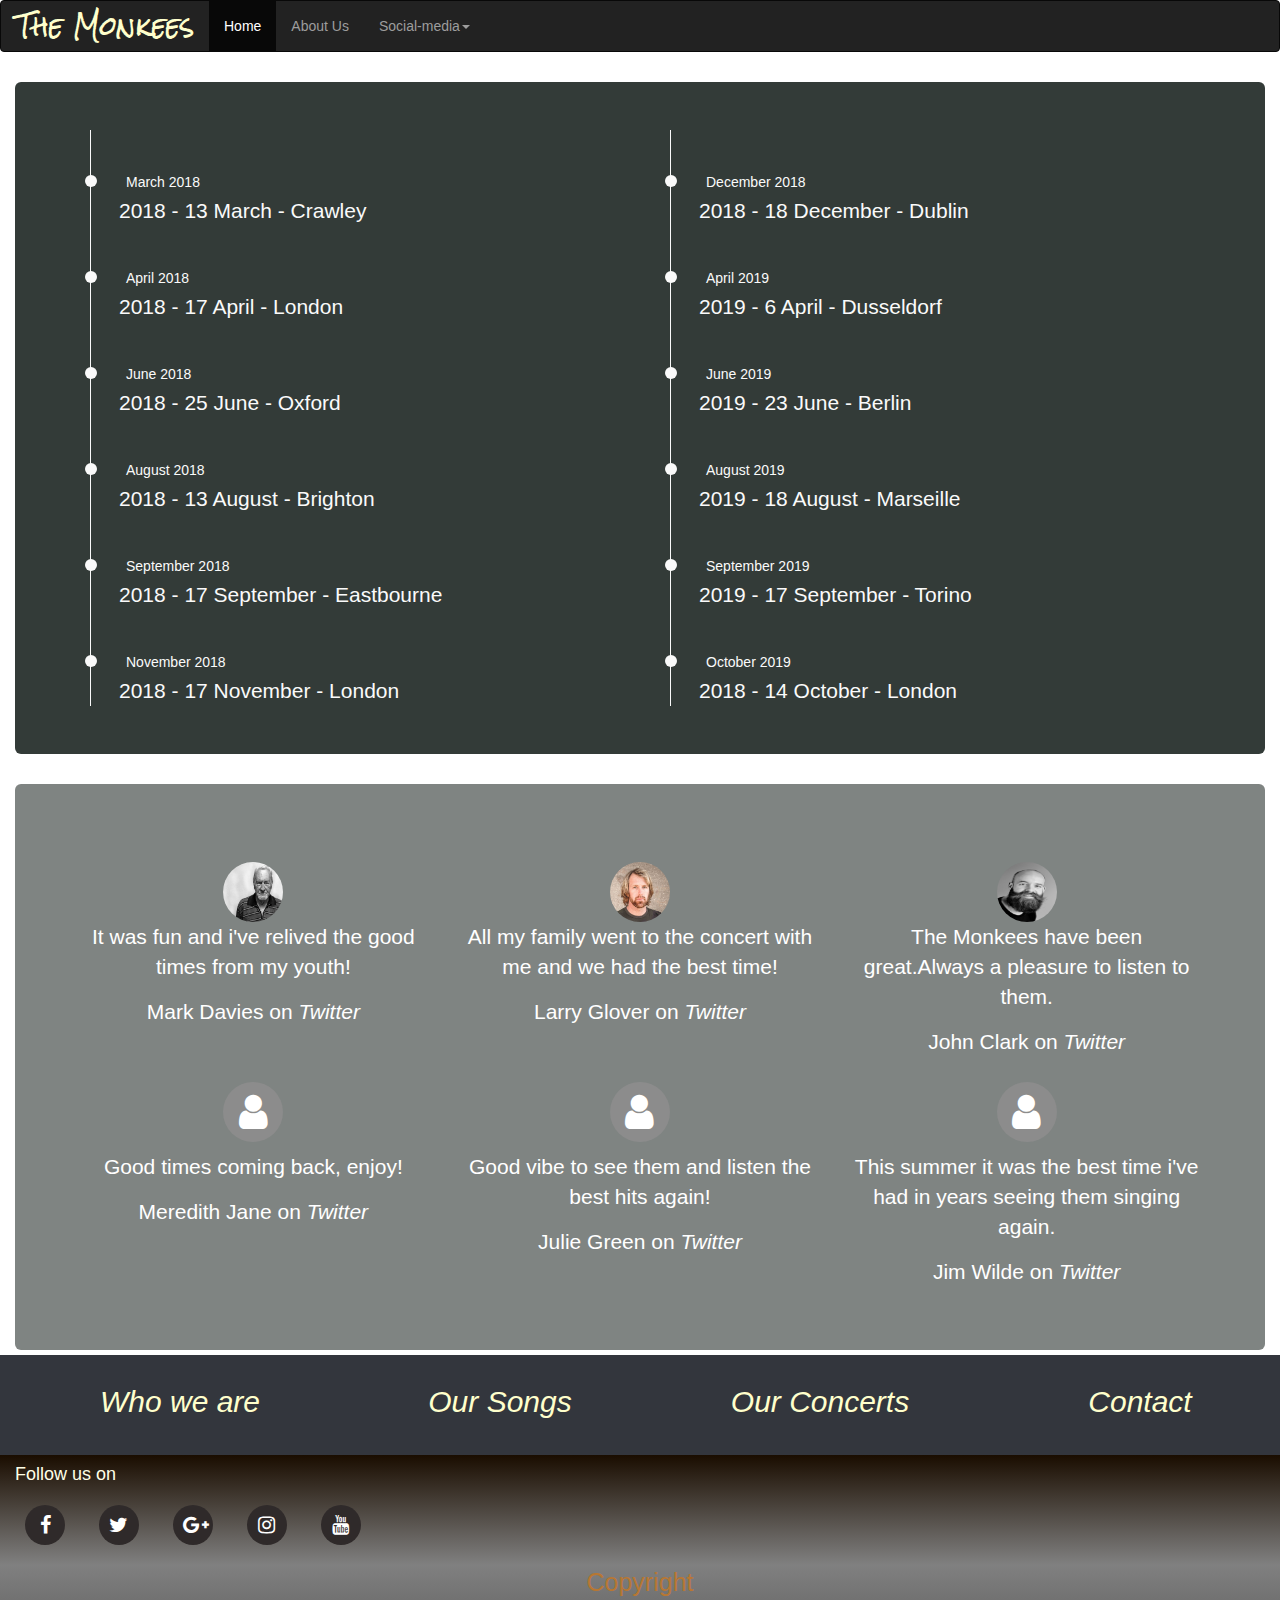
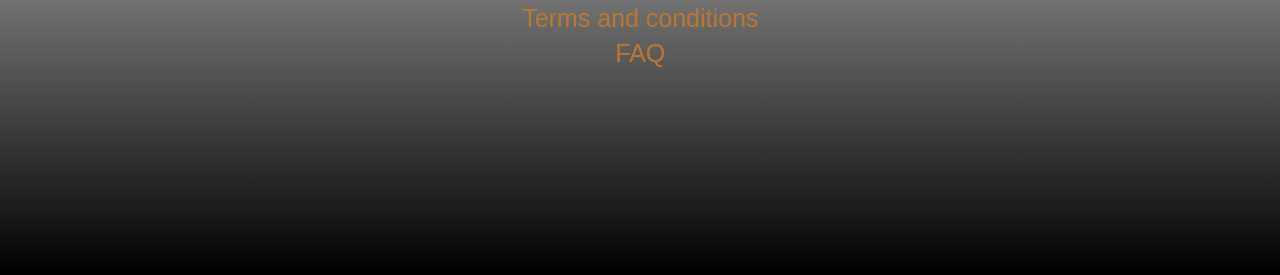
==== OurConcerts.html @ 3739e0bc "file names change" ====
<!DOCTYPE html>
<html lang="en">

<head>
    <title>OurConcerts</title>
    <meta charset="UTF-8">
    <meta name="viewport" content="width=device-width, initial-scale=1.0">
    <meta http-equiv="X-UA-Compatible" content="ie=edge">
    <link rel="stylesheet" href="https://stackpath.bootstrapcdn.com/bootstrap/3.3.7/css/bootstrap.min.css" type="text/css" />
    <link rel="stylesheet" href="https://stackpath.bootstrapcdn.com/font-awesome/4.7.0/css/font-awesome.min.css" type="text/css" />
    <link href="https://fonts.googleapis.com/css?family=Rock+Salt" rel="stylesheet">
    <link rel="stylesheet" href="css/style.css" />
</head>

<body>






    <!-- navbar starts-->
    <nav class="navbar navbar-inverse ">
        <div class="container-fluid">
            <div class="navbar-header">
                <a href="index.html" class="navbar-brand" id="navbarOne">
                    The Monkees
                </a>
                <a href="index.html" class="navbar-brand visible-xs" id="navbarOne">
                    <h6>Home</h6>
                </a>
                <button type="button" class="navbar-toggle collapsed" data-toggle="collapse" data-target="#collapseD">   
                    <span class="icon-bar"></span>
                    <span class="icon-bar"></span>
                    <span class="icon-bar"></span>
                </button>
            </div>
            <div class="navbar-collapse collapse" id="collapseD">
                <ul class="nav navbar-nav">
                    <li class="active"><a href="/index.html">Home</a></li>
                    <li><a href="/WhoWeAre.html">About Us</a></li>
                    <li class="visible-xs"><a href="#" data-toggle='modal' data-target=".bs-modal-lg" class="alphaThree">Sign In</a></li>

                    <li class="dropdown">
                        <a href="#" class=" dropdown-toggle" data-toggle="dropdown">Social-media<b class="caret"></b></a>
                        <ul class="dropdown-menu">
                            <li><a href="https://twitter.com/Twitter?ref_src=twsrc%5Egoogle%7Ctwcamp%5Eserp%7Ctwgr%5Eauthor">Twitter</a></li>
                            <li><a href="https://en-gb.facebook.com/">Facebook</a></li>
                            <li><a href="https://www.youtube.com/">You Tube</a></li>
                        </ul>
                    </li>
                </ul>
            </div>
        </div>
        <!---container-fluid--->
    </nav>
    <!-- navbar end-->

    <!---Jumbotron concerts --->
    <section class=" container-fluid  jumboFive">
        <div class=" centralThree  jumbotron " style="background-color:rgba(0, 10 , 6 , 0.8);">
            <div class="row">
                <div class=" jumboSix col-xs-12 col-sm-6">
                    <div class="container">

                        <div class="timeline-item" dates="March 2018">
                            <p id="conCerts">2018 - 13 March - Crawley</p>
                        </div>

                        <div class="timeline-item" dates="April 2018">
                            <p id="conCerts">2018 - 17 April - London</p>
                        </div>

                        <div class="timeline-item" dates="June 2018">
                            <p id="conCerts">2018 - 25 June - Oxford</p>
                        </div>

                        <div class="timeline-item" dates="August 2018">
                            <p id="conCerts">2018 - 13 August - Brighton</p>
                        </div>

                        <div class="timeline-item" dates="September 2018">
                            <p id="conCerts">2018 - 17 September - Eastbourne</p>
                        </div>

                        <div class="timeline-item" dates="November 2018">
                            <p id="conCerts">2018 - 17 November - London</p>
                        </div>
                    </div>
                </div>
                <div class=" jumboSix col-xs-12 col-sm-6">
                    <div class="container">

                        <div class="timeline-item" dates="December  2018">
                            <p id="conCerts">2018 - 18 December - Dublin</p>
                        </div>

                        <div class="timeline-item" dates="April 2019">
                            <p id="conCerts">2019 - 6 April - Dusseldorf</p>
                        </div>

                        <div class="timeline-item" dates="June 2019">
                            <p id="conCerts">2019 - 23 June - Berlin</p>
                        </div>

                        <div class="timeline-item" dates="August 2019">
                            <p id="conCerts">2019 - 18 August - Marseille</p>
                        </div>

                        <div class="timeline-item" dates="September 2019">
                            <p id="conCerts">2019 - 17 September - Torino </p>
                        </div>

                        <div class="timeline-item" dates="October 2019">
                            <p id="conCerts">2018 - 14 October - London</p>
                        </div>
                    </div>
                </div>
            </div>
        </div>

        <!---Jumbotron concerts end --->

        <!---Jumbotron feedback --->

        <div class=" centralThree   jumbotron ">
            <div class="row">

                <div class=" col-xs-12 col-sm-4">
                    <li class="hidenListOne list-unstyled"><img src="/assets/otherImages/feedback/seasonedman.jpeg" alt="..." class="img-circle photoOne" height="60px" width="60px">
                        <p>It was fun and i've relived the good times from my youth!</p>
                    </li>
                    <p>Mark Davies on <cite title="Twitter">Twitter</cite></p>
                </div>


                <div class=" col-xs-12 col-sm-4">
                    <li class="hidenListOne list-unstyled"><img src="/assets/otherImages/feedback/blondman.jpeg" alt="..." class="img-circle photoOne" height="60px" width="60px">
                        <p>All my family went to the concert with me and we had the best time! </p>
                    </li>
                    <p>Larry Glover on <cite title="Twitter">Twitter</cite></p>
                </div>

                <div class=" col-xs-12 col-sm-4">
                    <li class="hidenListOne list-unstyled"><img src="/assets/otherImages/feedback/manwithbeard.jpeg" alt="..." class="img-circle photoOne" height="60px" width="60px">
                        <p>The Monkees have been great.Always a pleasure to listen to them.</p>
                    </li>
                    <p>John Clark on <cite title="Twitter">Twitter</cite></p>
                </div>


                <div class=" col-xs-12 col-sm-4">
                    <li class="hidenListOne list-unstyled"><i class="fa fa-user uSer" aria-hidden="true"></i>
                        <p>Good times coming back, enjoy!</p>
                    </li>
                    <p>Meredith Jane on <cite title="Twitter">Twitter</cite></p>

                </div>

                <div class=" col-xs-12 col-sm-4">
                    <li class="hidenListOne list-unstyled"><i class="fa fa-user uSer" aria-hidden="true"></i>
                        <p>Good vibe to see them and listen the best hits again!</p>
                    </li>
                    <p>Julie Green on <cite title="Twitter">Twitter</cite></p>

                </div>

                <div class=" col-xs-12 col-sm-4">
                    <li class="hidenListOne list-unstyled"><i class="fa fa-user uSer" aria-hidden="true"></i>
                        <p>This summer it was the best time i've had in years seeing them singing again.</p>
                    </li>
                    <p>Jim Wilde on <cite title="Twitter">Twitter</cite></p>

                </div>
            </div>
        </div>
    </section>
    <!---Jumbotron feedback end--->

    <!---Main navigation links start--->
    <section class="alphaAlpha container-fluid text-center">
        <div class="row">
            <div class="col-xs-12 col-sm-6  col-md-6 col-lg-3 alphaTwo">
                <ul id="alphaOne" class="">
                    <li class="alphaFour list-unstyled">
                        <a href="/WhoWeAre.html" class="alphaThree">
                            <h2><i>Who we are</i></h2>
                        </a>
                    </li>
                </ul>
            </div>
            <div class="col-xs-12 col-sm-6  col-md-6 col-lg-3 alphaTwo">
                <ul id="alphaOne" class="">
                    <li class="alphaFour list-unstyled ">
                        <a href="/OurSongs.html" class="alphaThree">
                            <h2><i>Our Songs </i></h2>
                        </a>
                    </li>
                </ul>
            </div>

            <div class="col-xs-12 col-sm-6 col-md-6 col-lg-3 alphaTwo">
                <ul id="alphaOne" class="">
                    <li class="alphaFour  list-unstyled ">
                        <a href="/OurConcerts.html" class="alphaThree">
                            <h2><i>Our Concerts</i></h2>
                        </a>
                    </li>
                </ul>
            </div>

            <div class="col-xs-12 col-sm-6 col-md-6 col-lg-3 alphaTwo">
                <ul id="alphaOne" class="">
                    <li class="alphaFour list-unstyled  ">
                        <a href="#" data-toggle='modal' data-target=".bs-modal-lg" class="alphaThree">
                            <h2><i>Contact</i></h2>
                        </a>
                    </li>
                </ul>
            </div>
        </div>
    </section>
    <!---navigation links end--->


    <!---Start Modal-->
    <div class="modal fade bs-modal-lg text-center " tabindex="-1" role="dialog" aria-labelledby="myLargeModalLabel">
        <div class="modal-dialog modal-lg" role="document">
            <div class="modal-content">
                <form>
                    <div class="form-group" style="margin:30px;">
                        <label for="exampleInputName1">Your First Name</label>
                        <input type="text" class="form-control" id="exampleInputName1" placeholder="Name" required>
                    </div>

                    <div class="form-group" style="margin:30px;">
                        <label for="exampleInputName1">Your Last Name</label>
                        <input type="text" class="form-control" id="exampleInputName1" placeholder="Last Name" required>
                    </div>

                    <div class="form-group" style="margin:30px;">
                        <label for="exampleInputEmail1">Email address</label>
                        <input type="email" class="form-control" id="exampleInputEmail1" placeholder="Email" please enter a valid email>
                    </div>
                    <div class="form-group" style="margin:30px;">
                        <label for="exampleInputPassword1">Password</label>
                        <input type="password" class="form-control" id="exampleInputPassword1" placeholder="Password" required>
                    </div>
                    <button type="submit" style="margin:30px; " class="btn btn-success ">Submit</button>
                </form>
            </div>
        </div>
    </div>
    <!---End Modal-->


    <!---social media links --->
    <div class="container-fluid socialLinksOne">
        <h4 class="uppercase general-sub">Follow us on</h4>
        <ul class="list-inline social-links socialLinksTwo">
            <li><a target="blank" href="#"><i class="fa fa-facebook soCial"></i></a></li>
            <li><a target="blank" href="#"><i class="fa fa-twitter soCial " ></i></a></li>
            <li><a target="blank" href="#"><i class="fa fa-google-plus  soCial"></i></a></li>
            <li><a target="blank" href="#"><i class="fa fa-instagram soCial"></i></a></li>
            <li><a target="blank" href="#"><i class="fa fa-youtube soCial "></i></a></li>
        </ul>
    </div>
    <!---social media links end--->


    <!---footer--->
    <div class="footer footerOne">
        <div class="row">
            <div class="col-xs-12">
                <ul class="text-center list-unstyled" id="footerTwo">
                    <li class="footerThree"><a class="footerFour">Copyright</a></li>
                    <li class="footerThree"><a class="footerFour">Terms and conditions</a></li>
                    <li class="footerThree"><a class="footerFour">FAQ</a></li>
                </ul>
            </div>
        </div>
    </div>
    <!---footer end--->



    <script src="https://ajax.googleapis.com/ajax/libs/jquery/3.3.1/jquery.min.js"></script>
    <script src="https://maxcdn.bootstrapcdn.com/bootstrap/3.3.7/js/bootstrap.min.js" integrity="sha384-Tc5IQib027qvyjSMfHjOMaLkfuWVxZxUPnCJA7l2mCWNIpG9mGCD8wGNIcPD7Txa" crossorigin="anonymous"></script>
</body>

</html>
---- css/style.css ----
#navbarOne{
	font-family: 'Rock Salt', cursive;
	font-size:25px;
	color:#ffffcc;
}
#navbarOne:hover{
	
	
	color: #f3d748;
}
.jumBo{
	color: #ffffff;
}
.jumboOne{
	color: #ffffcc;
	
}
.jumboOne:hover{
	color:#f3d748;
	
}

.jumboTwo{
	background:url("../assets/main/1.jpg ")no-repeat center center fixed;
	background-position: center;
    background-repeat: no-repeat;
    background-size: cover;
	
}
.jumbotron{
	
   margin-top:30px;	
   margin-bottom:5px;
   text-align:center;
   background-color:rgba(0, 10 , 6 , 0.5);
}


.buTTon{
	margin:10px;
	width:150px;
	background-color:red;
	color: #ffffcc;
}
.btn-lg:hover{
	background-color:#ff6600;
	color:yellow;
}
.navbar-inverse{
	margin-bottom:0;
}
.blocKdivider{
	margin:30px;
	height:4px;
	background-color:#fff;
}





.alphaAlpha{
	background:url("../assets/main/guitar.jpg")no-repeat center center fixed;
	background-position: center;
    background-repeat: no-repeat;
    background-size: cover;
	text-align:center;
}
.alphaTwo{
	height:100px;
	background-color:rgba(0, 4 , 12 , 0.8);
	text-align:center;
}
.alphaTwo:hover{
	background-color:rgba(0, 10 , 6 , 0.4);
}
#alphaOne{
	text-align:center;
    margin-top:30px;
	
	
}
.alphaThree{
	
     color: #ffffcc;
	
}
.alphaThree:hover{
       color:yellow;
	   text-decoration:none;
}

.alphaFour{
	text-align:center;
}
.socialLinksOne{
	background:linear-gradient(#1a0d00, grey);
	color:#ffffe6;
}

.soCial {
	margin:10px;
    padding: 10px;
    font-size: 20px;
    width: 40px;
    text-align: center;
    text-decoration: none;
    border-radius: 50%;
	color:white;
	background-color:#2f2a2a;
	
}
.soCial:hover{
	color:#ff3300;
}


.footerOne{
	background:linear-gradient(#808080, #000);
}

#footerTwo{
	
}
.footerFour{
	font-size:25px;
	text-decoration:none;
	color:#b77733;
	
}
.footerFour:hover{
	text-decoration:none;
	color:#f3d748;
}
h2{
	margin:0;
	padding:0;
}
@media only screen and (min-width:700px){
	#footerTwo{
		height:300px;
		
	}
	
}
/* who we are*/


.jumboThree{
	background:url("../assets/main/3.jpg")no-repeat center center fixed;
	background-position: center;
    background-repeat: no-repeat;
    background-size: cover;
	text-align:center;
}
.bandIconsOne{
	list-style-type:none;
	color:white;
	margin-left:0;
}
.photoOne{
	margin-top:30px;
}
.aLign{
	text-align:left;
}
.hidenListOne{
	color:#fff;
	margin:0;
	padding:0;
}


/* our songs*/

.jumboFive{
	background:url("../assets/main/6.jpg")no-repeat center center fixed;
	background-position: center;
    background-repeat: no-repeat;
    background-size: cover;
	text-align:center;
	
}
.videoOne{
	margin-top:60px;
	font-size:20px;
}
.audioOne{
	font-size:20px;
	margin:20px;
}


/* our concerts*/


/* timeline*/
.timeline-item{
	padding:4em 2em 0em 2em;
	position:relative;
	color:#fafafa;
	border-left:1px solid;
}
.timeline-item p{
      padding:0;
      margin:0;	
}
.timeline-item:before{
    content:attr(dates);
    position:absolute;
    left:2.5em;
    top:3em;
    display:block;
    padding:0;
    margin:0;
}
.timeline-item:after{
	width:12px;
	height:12px;
	display:block;
	top:3.2em;
	position:absolute;
	left:-6px;
	border-radius:12px;
	content:'';
	background:#fafafa;
	
}
.jumboSix {
	text-align:left;
	
}
#conCerts{
	margin-top:10px;
}


.uSer{
	margin:10px;
    padding: 10px;
    font-size: 40px;
    width: 60px;
	height:60px;
    text-align: center;
    text-decoration: none;
    border-radius: 50%;
	color:white;
	background-color:#8c8c8c;
	
}
.centralThree{
	color:#fff;
}


/* end timeline*/

.jumboSeven{
	background:url("../assets/main/5.jpg")no-repeat center center fixed;
	background-position: center;
    background-repeat: no-repeat;
    background-size: cover;
	
}

.liSt{
	list-style:none;
	margin:20px;
	font-size:25px;
}
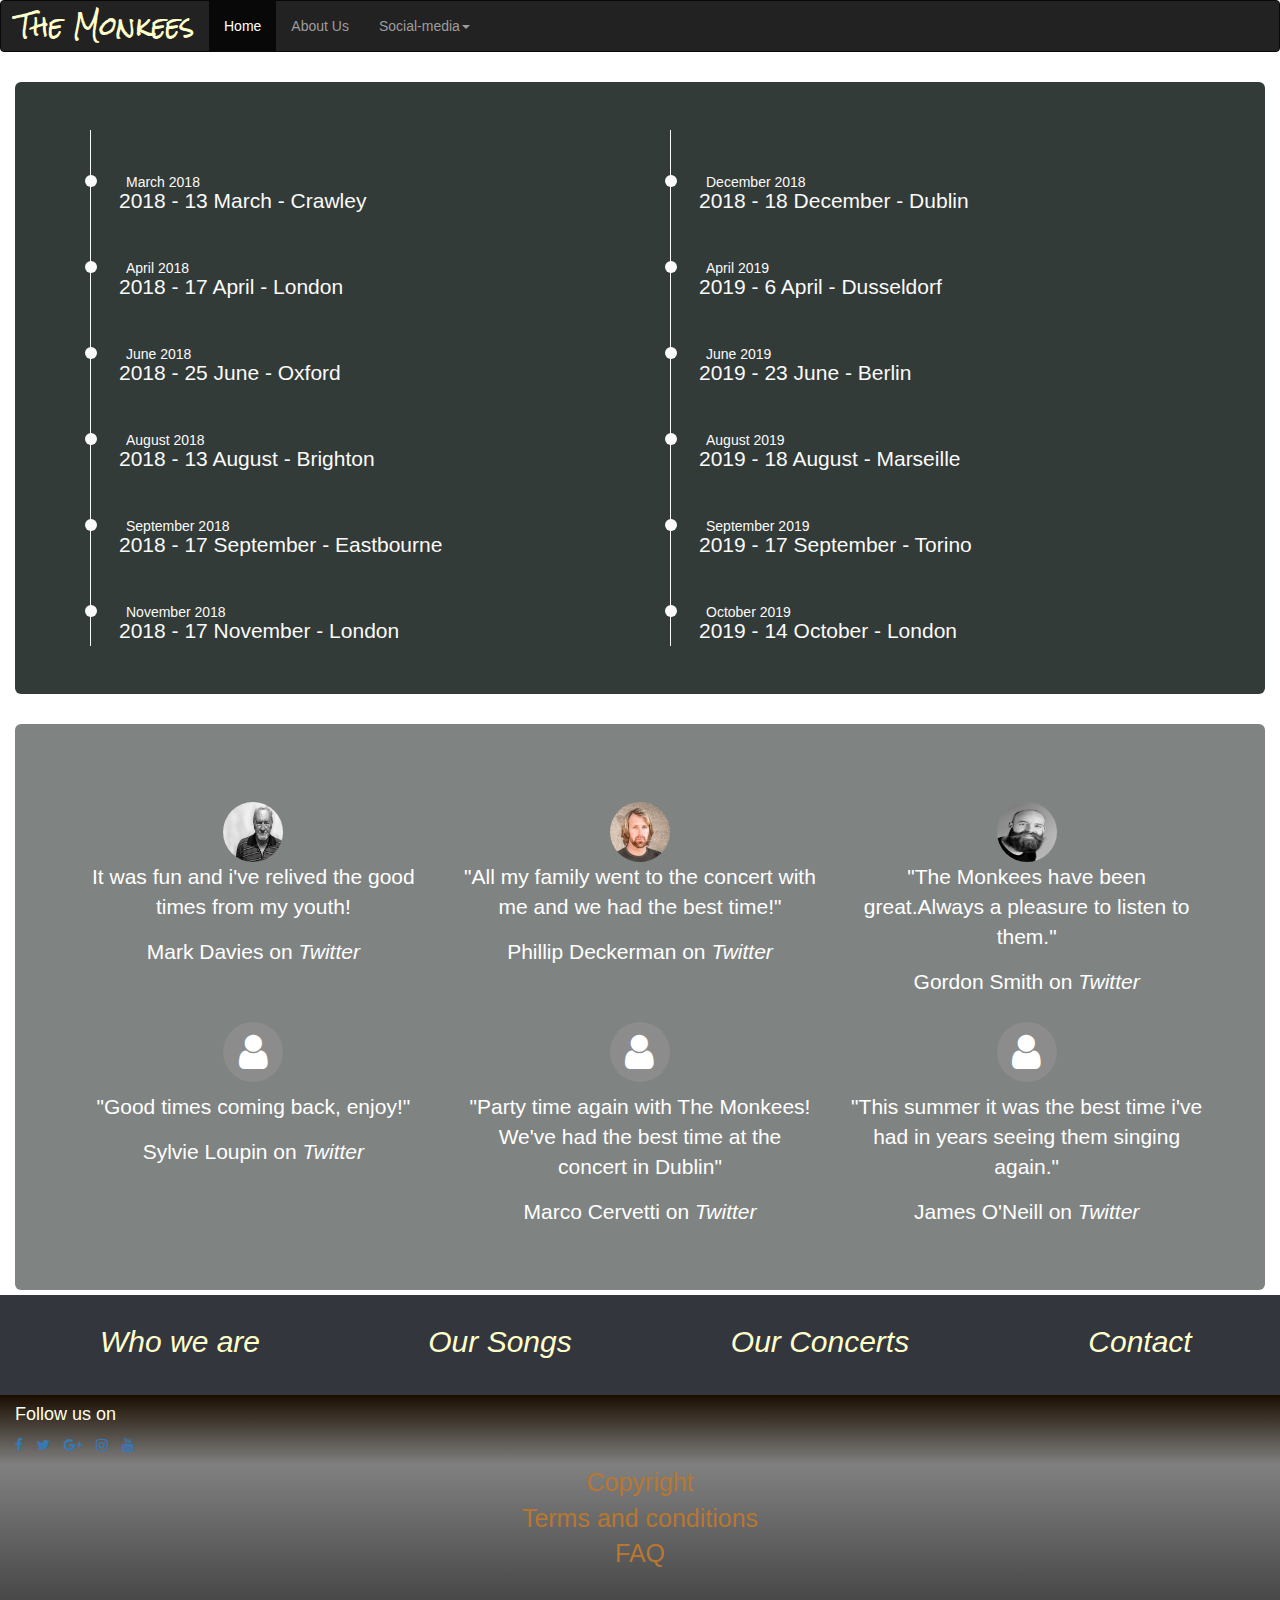
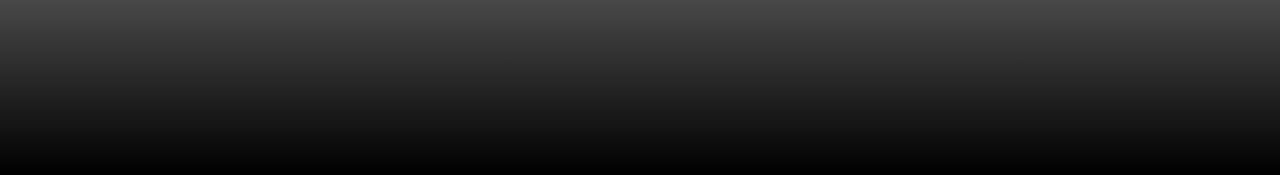
==== commit 6db2d8ad: "names changed" ====
--- a/OurConcerts.html
+++ b/OurConcerts.html
@@ -13,10 +13,6 @@
 </head>
 
 <body>
-
-
-
-
 
 
     <!-- navbar starts-->
@@ -37,8 +33,8 @@
             </div>
             <div class="navbar-collapse collapse" id="collapseD">
                 <ul class="nav navbar-nav">
-                    <li class="active"><a href="/index.html">Home</a></li>
-                    <li><a href="/WhoWeAre.html">About Us</a></li>
+                    <li class="active"><a href="index.html">Home</a></li>
+                    <li><a href="WhoWeAre.html">About Us</a></li>
                     <li class="visible-xs"><a href="#" data-toggle='modal' data-target=".bs-modal-lg" class="alphaThree">Sign In</a></li>
 
                     <li class="dropdown">
@@ -52,67 +48,67 @@
                 </ul>
             </div>
         </div>
-        <!---container-fluid--->
+
     </nav>
     <!-- navbar end-->
 
     <!---Jumbotron concerts --->
-    <section class=" container-fluid  jumboFive">
-        <div class=" centralThree  jumbotron " style="background-color:rgba(0, 10 , 6 , 0.8);">
+    <section class="container-fluid  jumboFive">
+        <div class="centralThree  jumbotron " style="background-color:rgba(0, 10 , 6 , 0.8);">
             <div class="row">
-                <div class=" jumboSix col-xs-12 col-sm-6">
+                <div class="jumboSix col-xs-12 col-sm-6">
                     <div class="container">
 
                         <div class="timeline-item" dates="March 2018">
-                            <p id="conCerts">2018 - 13 March - Crawley</p>
+                            <p id="concertsSpacing">2018 - 13 March - Crawley</p>
                         </div>
 
                         <div class="timeline-item" dates="April 2018">
-                            <p id="conCerts">2018 - 17 April - London</p>
+                            <p id="concertsSpacing">2018 - 17 April - London</p>
                         </div>
 
                         <div class="timeline-item" dates="June 2018">
-                            <p id="conCerts">2018 - 25 June - Oxford</p>
+                            <p id="concertsSpacing">2018 - 25 June - Oxford</p>
                         </div>
 
                         <div class="timeline-item" dates="August 2018">
-                            <p id="conCerts">2018 - 13 August - Brighton</p>
+                            <p id="concertsSpacing">2018 - 13 August - Brighton</p>
                         </div>
 
                         <div class="timeline-item" dates="September 2018">
-                            <p id="conCerts">2018 - 17 September - Eastbourne</p>
+                            <p id="concertsSpacing">2018 - 17 September - Eastbourne</p>
                         </div>
 
                         <div class="timeline-item" dates="November 2018">
-                            <p id="conCerts">2018 - 17 November - London</p>
-                        </div>
-                    </div>
-                </div>
-                <div class=" jumboSix col-xs-12 col-sm-6">
+                            <p id="concertsSpacing">2018 - 17 November - London</p>
+                        </div>
+                    </div>
+                </div>
+                <div class="jumboSix col-xs-12 col-sm-6">
                     <div class="container">
 
                         <div class="timeline-item" dates="December  2018">
-                            <p id="conCerts">2018 - 18 December - Dublin</p>
+                            <p id="concertsSpacing">2018 - 18 December - Dublin</p>
                         </div>
 
                         <div class="timeline-item" dates="April 2019">
-                            <p id="conCerts">2019 - 6 April - Dusseldorf</p>
+                            <p id="concertsSpacing">2019 - 6 April - Dusseldorf</p>
                         </div>
 
                         <div class="timeline-item" dates="June 2019">
-                            <p id="conCerts">2019 - 23 June - Berlin</p>
+                            <p id="concertsSpacing">2019 - 23 June - Berlin</p>
                         </div>
 
                         <div class="timeline-item" dates="August 2019">
-                            <p id="conCerts">2019 - 18 August - Marseille</p>
+                            <p id="concertsSpacing">2019 - 18 August - Marseille</p>
                         </div>
 
                         <div class="timeline-item" dates="September 2019">
-                            <p id="conCerts">2019 - 17 September - Torino </p>
+                            <p id="concertsSpacing">2019 - 17 September - Torino </p>
                         </div>
 
                         <div class="timeline-item" dates="October 2019">
-                            <p id="conCerts">2018 - 14 October - London</p>
+                            <p id="concertsSpacing">2019 - 14 October - London</p>
                         </div>
                     </div>
                 </div>
@@ -123,54 +119,55 @@
 
         <!---Jumbotron feedback --->
 
-        <div class=" centralThree   jumbotron ">
+        <div class="centralThree   jumbotron ">
             <div class="row">
 
-                <div class=" col-xs-12 col-sm-4">
-                    <li class="hidenListOne list-unstyled"><img src="/assets/otherImages/feedback/seasonedman.jpeg" alt="..." class="img-circle photoOne" height="60px" width="60px">
+                <div class="col-xs-12 col-sm-4">
+                    <li class="hiddenListOne list-unstyled"><img src="assets/otherImages/feedback/seasonedman.jpeg" alt="..." class="img-circle photoOne" height="60px" width="60px">
                         <p>It was fun and i've relived the good times from my youth!</p>
                     </li>
                     <p>Mark Davies on <cite title="Twitter">Twitter</cite></p>
                 </div>
 
 
-                <div class=" col-xs-12 col-sm-4">
-                    <li class="hidenListOne list-unstyled"><img src="/assets/otherImages/feedback/blondman.jpeg" alt="..." class="img-circle photoOne" height="60px" width="60px">
-                        <p>All my family went to the concert with me and we had the best time! </p>
-                    </li>
-                    <p>Larry Glover on <cite title="Twitter">Twitter</cite></p>
-                </div>
-
-                <div class=" col-xs-12 col-sm-4">
-                    <li class="hidenListOne list-unstyled"><img src="/assets/otherImages/feedback/manwithbeard.jpeg" alt="..." class="img-circle photoOne" height="60px" width="60px">
-                        <p>The Monkees have been great.Always a pleasure to listen to them.</p>
-                    </li>
-                    <p>John Clark on <cite title="Twitter">Twitter</cite></p>
-                </div>
-
-
-                <div class=" col-xs-12 col-sm-4">
-                    <li class="hidenListOne list-unstyled"><i class="fa fa-user uSer" aria-hidden="true"></i>
-                        <p>Good times coming back, enjoy!</p>
-                    </li>
-                    <p>Meredith Jane on <cite title="Twitter">Twitter</cite></p>
-
-                </div>
-
-                <div class=" col-xs-12 col-sm-4">
-                    <li class="hidenListOne list-unstyled"><i class="fa fa-user uSer" aria-hidden="true"></i>
-                        <p>Good vibe to see them and listen the best hits again!</p>
-                    </li>
-                    <p>Julie Green on <cite title="Twitter">Twitter</cite></p>
-
-                </div>
-
-                <div class=" col-xs-12 col-sm-4">
-                    <li class="hidenListOne list-unstyled"><i class="fa fa-user uSer" aria-hidden="true"></i>
-                        <p>This summer it was the best time i've had in years seeing them singing again.</p>
-                    </li>
-                    <p>Jim Wilde on <cite title="Twitter">Twitter</cite></p>
-
+                <div class="col-xs-12 col-sm-4">
+                    <li class="hiddenListOne list-unstyled"><img src="assets/otherImages/feedback/blondman.jpeg" alt="..." class="img-circle photoOne" height="60px" width="60px">
+                        <p>"All my family went to the concert with me and we had the best time!" </p>
+                    </li>
+                    <p>Phillip Deckerman on <cite title="Twitter">Twitter</cite></p>
+                </div>
+
+                <div class="col-xs-12 col-sm-4">
+                    <li class="hiddenListOne list-unstyled"><img src="assets/otherImages/feedback/manwithbeard.jpeg" alt="..." class="img-circle photoOne" height="60px" width="60px">
+                        <p>"The Monkees have been great.Always a pleasure to listen to them."</p>
+                    </li>
+                    <p>Gordon Smith on <cite title="Twitter">Twitter</cite></p>
+                </div>
+               </div>
+                  <div class="row">
+
+                <div class="col-xs-12 col-sm-4">
+                    <li class="hiddenListOne list-unstyled"><i class="fa fa-user uSer" aria-hidden="true"></i>
+                        <p>"Good times coming back, enjoy!"</p>
+                    </li>
+                    <p>Sylvie Loupin on <cite title="Twitter">Twitter</cite></p>
+
+                </div>
+
+                <div class="col-xs-12 col-sm-4">
+                    <li class="hiddenListOne list-unstyled"><i class="fa fa-user uSer" aria-hidden="true"></i>
+                        <p>"Party time again with The Monkees! We've had the best time at the concert in Dublin"</p>
+                    </li>
+                    <p>Marco Cervetti on <cite title="Twitter">Twitter</cite></p>
+
+                </div>
+
+                <div class="col-xs-12 col-sm-4">
+                    <li class="hiddenListOne list-unstyled"><i class="fa fa-user uSer" aria-hidden="true"></i>
+                        <p>"This summer it was the best time i've had in years seeing them singing again."</p>
+                    </li>
+                    <p>James O'Neill on <cite title="Twitter">Twitter</cite></p>
+                   </div>
                 </div>
             </div>
         </div>
@@ -183,7 +180,7 @@
             <div class="col-xs-12 col-sm-6  col-md-6 col-lg-3 alphaTwo">
                 <ul id="alphaOne" class="">
                     <li class="alphaFour list-unstyled">
-                        <a href="/WhoWeAre.html" class="alphaThree">
+                        <a href="WhoWeAre.html" class="alphaThree">
                             <h2><i>Who we are</i></h2>
                         </a>
                     </li>
@@ -192,7 +189,7 @@
             <div class="col-xs-12 col-sm-6  col-md-6 col-lg-3 alphaTwo">
                 <ul id="alphaOne" class="">
                     <li class="alphaFour list-unstyled ">
-                        <a href="/OurSongs.html" class="alphaThree">
+                        <a href="OurSongs.html" class="alphaThree">
                             <h2><i>Our Songs </i></h2>
                         </a>
                     </li>
@@ -202,7 +199,7 @@
             <div class="col-xs-12 col-sm-6 col-md-6 col-lg-3 alphaTwo">
                 <ul id="alphaOne" class="">
                     <li class="alphaFour  list-unstyled ">
-                        <a href="/OurConcerts.html" class="alphaThree">
+                        <a href="OurConcerts.html" class="alphaThree">
                             <h2><i>Our Concerts</i></h2>
                         </a>
                     </li>
@@ -222,30 +219,26 @@
     </section>
     <!---navigation links end--->
 
-
     <!---Start Modal-->
-    <div class="modal fade bs-modal-lg text-center " tabindex="-1" role="dialog" aria-labelledby="myLargeModalLabel">
+    <div class="modal fade bs-modal-lg text-center  modalTwo" tabindex="-1" role="dialog" aria-labelledby="myContactModal">
         <div class="modal-dialog modal-lg" role="document">
             <div class="modal-content">
                 <form>
                     <div class="form-group" style="margin:30px;">
-                        <label for="exampleInputName1">Your First Name</label>
-                        <input type="text" class="form-control" id="exampleInputName1" placeholder="Name" required>
+                        <label for="InputName2">Your Name</label>
+                        <input type="text" class="form-control" id="InputName2" placeholder="Name" required>
                     </div>
 
                     <div class="form-group" style="margin:30px;">
-                        <label for="exampleInputName1">Your Last Name</label>
-                        <input type="text" class="form-control" id="exampleInputName1" placeholder="Last Name" required>
-                    </div>
-
-                    <div class="form-group" style="margin:30px;">
-                        <label for="exampleInputEmail1">Email address</label>
-                        <input type="email" class="form-control" id="exampleInputEmail1" placeholder="Email" please enter a valid email>
-                    </div>
-                    <div class="form-group" style="margin:30px;">
-                        <label for="exampleInputPassword1">Password</label>
-                        <input type="password" class="form-control" id="exampleInputPassword1" placeholder="Password" required>
-                    </div>
+                        <label for="InputEmail2">Email address</label>
+                        <input type="email" class="form-control" id="InputEmail2" placeholder="Email" please enter a valid email>
+                    </div>
+
+                    <div class="form-group" class="col-form-label" style="margin:30px;">
+                        <label for="message-text" id="inputMessage1">Message:</label>
+                        <textarea class="form-control" id="message-text"></textarea>
+                    </div>
+
                     <button type="submit" style="margin:30px; " class="btn btn-success ">Submit</button>
                 </form>
             </div>
@@ -258,11 +251,11 @@
     <div class="container-fluid socialLinksOne">
         <h4 class="uppercase general-sub">Follow us on</h4>
         <ul class="list-inline social-links socialLinksTwo">
-            <li><a target="blank" href="#"><i class="fa fa-facebook soCial"></i></a></li>
-            <li><a target="blank" href="#"><i class="fa fa-twitter soCial " ></i></a></li>
-            <li><a target="blank" href="#"><i class="fa fa-google-plus  soCial"></i></a></li>
-            <li><a target="blank" href="#"><i class="fa fa-instagram soCial"></i></a></li>
-            <li><a target="blank" href="#"><i class="fa fa-youtube soCial "></i></a></li>
+            <li><a target="blank" href="https://en-gb.facebook.com/"><i class="fa fa-facebook socialLinksThree"></i></a></li>
+            <li><a target="blank" href="https://twitter.com/Twitter?ref_src=twsrc%5Egoogle%7Ctwcamp%5Eserp%7Ctwgr%5Eauthor"><i class="fa fa-twitter socialLinksThree"></i></a></li>
+            <li><a target="blank" href="https://plus.google.com/discover"><i class="fa fa-google-plus socialLinksThree"></i></a></li>
+            <li><a target="blank" href="https://www.instagram.com/"><i class="fa fa-instagram socialLinksThree"></i></a></li>
+            <li><a target="blank" href="https://www.youtube.com/"><i class="fa fa-youtube socialLinksThree "></i></a></li>
         </ul>
     </div>
     <!---social media links end--->
